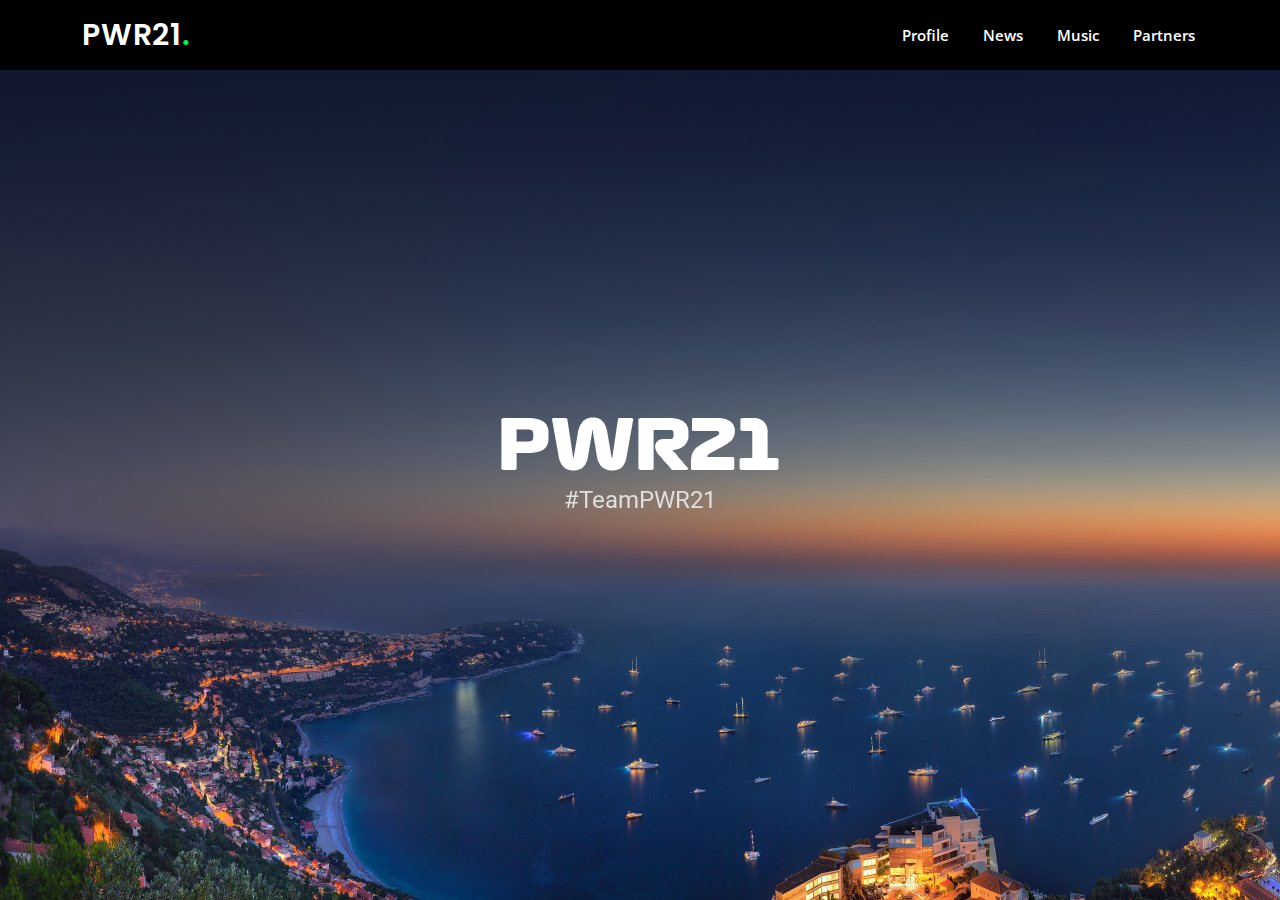
==== partners.html @ aa6f701e "Release" ====
<!DOCTYPE html>
<html lang="en">

<head>

  <script src="secure.js"></script>

  <meta charset="utf-8">
  <meta content="width=device-width, initial-scale=1.0" name="viewport">

  <title>Kris Powers - #PWR21</title>
  <meta content="" name="description">
  <meta content="" name="keywords">

  <!-- Favicons -->
  <link href="assets/img/favicon.png" rel="icon">
  <link href="assets/img/favicon.png" rel="apple-touch-icon">

  <!-- Google Fonts -->
  <link href="https://fonts.googleapis.com/css?family=Open+Sans:300,300i,400,400i,600,600i,700,700i|Roboto:300,300i,400,400i,500,500i,600,600i,700,700i|Poppins:300,300i,400,400i,500,500i,600,600i,700,700i" rel="stylesheet">

  <!-- Vendor CSS Files -->
  <link href="assets/vendor/aos/aos.css" rel="stylesheet">
  <link href="assets/vendor/bootstrap/css/bootstrap.min.css" rel="stylesheet">
  <link href="assets/vendor/bootstrap-icons/bootstrap-icons.css" rel="stylesheet">
  <link href="assets/vendor/boxicons/css/boxicons.min.css" rel="stylesheet">
  <link href="assets/vendor/glightbox/css/glightbox.min.css" rel="stylesheet">
  <link href="assets/vendor/swiper/swiper-bundle.min.css" rel="stylesheet">

  <!-- Template Main CSS File -->
  <link href="assets/css/style.css" rel="stylesheet">

</head>

<body>

  <!-- ======= Header ======= -->
  <header id="header" class="d-flex align-items-center">
    <div class="container d-flex align-items-center justify-content-between">

      <h1 class="logo"><a href="https://krispowers.netlify.app">PWR21<span>.</span></a></h1>
      <!-- Uncomment below if you prefer to use an image logo -->
      <!-- <a href="index.html" class="logo"><img src="assets/img/logo.png" alt=""></a>-->

      <nav id="navbar" class="navbar">
        <ul>
          <li><a class="nav-link scrollto" href="https://krispowers.netlify.app/profile">Profile</a></li>
          <li><a class="nav-link scrollto" href="https://twitter.com/F1Powers">News</a></li>
          <li><a class="nav-link scrollto" href="https://open.spotify.com/playlist/7l8MNT0qtpzT9TPueUITJJ?si=2658814930864651">Music</a></li>
          <li><a class="nav-link scrollto" href="https://krispowers.netlify.app/Partners">Partners</a></li>
        </ul>
        <i class="bi bi-list mobile-nav-toggle"></i>
      </nav><!-- .navbar -->

    </div>
  </header><!-- End Header -->

  <main>

  <!-- ======= Hero Section ======= -->
  <section id="hero" class="d-flex align-items-center">
    <div class="container" data-aos="zoom-out" data-aos-delay="100">
      <img src="./assets/img/Logo.png">
      <h2>#TeamPWR21</h2>
    </div>
  </section><!-- End Hero -->

  </main>


  <div id="preloader"></div>
  <a href="#" class="back-to-top d-flex align-items-center justify-content-center"><i class="bi bi-arrow-up-short"></i></a>

  <!-- Vendor JS Files -->
  <script src="assets/vendor/purecounter/purecounter.js"></script>
  <script src="assets/vendor/aos/aos.js"></script>
  <script src="assets/vendor/bootstrap/js/bootstrap.bundle.min.js"></script>
  <script src="assets/vendor/glightbox/js/glightbox.min.js"></script>
  <script src="assets/vendor/isotope-layout/isotope.pkgd.min.js"></script>
  <script src="assets/vendor/swiper/swiper-bundle.min.js"></script>
  <script src="assets/vendor/waypoints/noframework.waypoints.js"></script>
  <script src="assets/vendor/php-email-form/validate.js"></script>

  <!-- Template Main JS File -->
  <script src="assets/js/main.js"></script>

</body>

</html>
---- assets/css/style.css ----
/**
* Template Name: BizLand - v3.7.0
* Template URL: https://bootstrapmade.com/bizland-bootstrap-business-template/
* Author: BootstrapMade.com
* License: https://bootstrapmade.com/license/
*/

/*--------------------------------------------------------------
# General
--------------------------------------------------------------*/
body {
  font-family: "Open Sans", sans-serif;
  background-color: #f6f9fe;
  background: url("../img/hero-bg.jpg") top left;
}

a {
  color: #10ea51;
  text-decoration: none;
}

a:hover {
  color: #3b8af2;
  text-decoration: none;
}

h1, h2, h3, h4, h5, h6 {
  font-family: "Roboto", sans-serif;
}

.legal {
  text-align: center;
  margin: auto;
  padding-top: 75px;
  padding-bottom: 35px;
}

.legal h2 {
  text-align: center;
  font-family: "Roboto", sans-serif;
  font-size: 24px;
  font-weight: 550;
  color: #e7f1fd;
}

.legal h3 {
  text-align: center;
  font-family: "Roboto", sans-serif;
  font-size: 14px;
  font-weight: 350;
  color: #e5e7ebd7;
}

.legal p {
  padding-left: 300px;
  text-align: center;
  font-family: "Roboto", sans-serif;
  font-size: 16px;
  font-weight: 400;
  color: #e5e7ebd7;
}

/*--------------------------------------------------------------
# Preloader
--------------------------------------------------------------*/
#preloader {
  position: fixed;
  top: 0;
  left: 0;
  right: 0;
  bottom: 0;
  z-index: 9999;
  overflow: hidden;
  background: #fff;
}

#preloader:before {
  content: "";
  position: fixed;
  top: calc(50% - 30px);
  left: calc(50% - 30px);
  border: 6px solid #10ea51;
  border-top-color: #e2eefd;
  border-radius: 50%;
  width: 60px;
  height: 60px;
  -webkit-animation: animate-preloader 1s linear infinite;
  animation: animate-preloader 1s linear infinite;
}

@-webkit-keyframes animate-preloader {
  0% {
    transform: rotate(0deg);
  }
  100% {
    transform: rotate(360deg);
  }
}

@keyframes animate-preloader {
  0% {
    transform: rotate(0deg);
  }
  100% {
    transform: rotate(360deg);
  }
}
/*--------------------------------------------------------------
# Back to top button
--------------------------------------------------------------*/
.back-to-top {
  position: fixed;
  visibility: hidden;
  opacity: 0;
  right: 15px;
  bottom: 15px;
  z-index: 996;
  background: #10ea51;
  width: 40px;
  height: 40px;
  border-radius: 4px;
  transition: all 0.4s;
}
.back-to-top i {
  font-size: 28px;
  color: #fff;
  line-height: 0;
}
.back-to-top:hover {
  background: #3284f1;
  color: #fff;
}
.back-to-top.active {
  visibility: visible;
  opacity: 1;
}

/*--------------------------------------------------------------
# Disable aos animation delay on mobile devices
--------------------------------------------------------------*/
@media screen and (max-width: 768px) {
  [data-aos-delay] {
    transition-delay: 0 !important;
  }
}
/*--------------------------------------------------------------
# Top Bar
--------------------------------------------------------------*/
#topbar {
  background: #10ea51;
  height: 40px;
  font-size: 14px;
  transition: all 0.5s;
  color: #fff;
  padding: 0;
}
#topbar .contact-info i {
  font-style: normal;
  color: #fff;
}
#topbar .contact-info i a, #topbar .contact-info i span {
  padding-left: 5px;
  color: #fff;
}
#topbar .contact-info i a {
  line-height: 0;
  transition: 0.3s;
  transition: 0.3s;
}
#topbar .contact-info i a:hover {
  color: #fff;
  text-decoration: underline;
}
#topbar .social-links a {
  color: rgba(255, 255, 255, 0.7);
  line-height: 0;
  transition: 0.3s;
  margin-left: 20px;
}
#topbar .social-links a:hover {
  color: white;
}

/*--------------------------------------------------------------
# Header
--------------------------------------------------------------*/
#header {
  background: #000000;
  transition: all 0.5s;
  z-index: 997;
  height: 86px;
}
#header.fixed-top {
  height: 70px;
}
#header .logo {
  font-size: 30px;
  margin: 0;
  padding: 0;
  line-height: 1;
  font-weight: 600;
  letter-spacing: 0.8px;
  font-family: "Poppins", sans-serif;
}
#header .logo a {
  color: #ffffff;
}
#header .logo a span {
  color: #10ea51;
}
#header .logo img {
  max-height: 40px;
}

.scrolled-offset {
  margin-top: 70px;
}

/**
* Desktop Navigation 
*/
.navbar {
  padding: 0;
}
.navbar ul {
  margin: 0;
  padding: 0;
  display: flex;
  list-style: none;
  align-items: center;
}
.navbar li {
  position: relative;
}
.navbar > ul > li {
  white-space: nowrap;
  padding: 10px 0 10px 28px;
}
.navbar a, .navbar a:focus {
  display: flex;
  align-items: center;
  justify-content: space-between;
  padding: 0 3px;
  font-size: 15px;
  font-weight: 600;
  color: #ffffff;
  white-space: nowrap;
  transition: 0.3s;
  position: relative;
}
.navbar a i, .navbar a:focus i {
  font-size: 12px;
  line-height: 0;
  margin-left: 5px;
  color: white;
}
.navbar > ul > li > a:before {
  content: "";
  position: absolute;
  width: 100%;
  height: 2px;
  bottom: -6px;
  left: 0;
  background-color: #10ea51;
  visibility: hidden;
  width: 0px;
  transition: all 0.3s ease-in-out 0s;
}
.navbar a:hover:before, .navbar li:hover > a:before, .navbar .active:before {
  visibility: visible;
  width: 100%;
}
.navbar a:hover, .navbar .active, .navbar .active:focus, .navbar li:hover > a {
  color: #10ea51;
}
.navbar .dropdown ul {
  display: block;
  position: absolute;
  left: 28px;
  top: calc(100% + 30px);
  margin: 0;
  padding: 10px 0;
  z-index: 99;
  opacity: 0;
  visibility: hidden;
  background: #fff;
  box-shadow: 0px 0px 30px rgba(127, 137, 161, 0.25);
  transition: 0.3s;
}

.navbar span {
  color: white;
}

.navbar .dropdown ul li {
  min-width: 200px;
}
.navbar .dropdown ul a {
  padding: 10px 20px;
  font-weight: 400;
  color:#3a3a3a;
}
.navbar .dropdown ul a i {
  font-size: 12px;
}
.navbar .dropdown ul a:hover, .navbar .dropdown ul .active:hover, .navbar .dropdown ul li:hover > a {
  color: #10ea51;
}
.navbar .dropdown:hover > ul {
  opacity: 1;
  top: 100%;
  visibility: visible;
}
.navbar .dropdown .dropdown ul {
  top: 0;
  left: calc(100% - 30px);
  visibility: hidden;
}
.navbar .dropdown .dropdown:hover > ul {
  opacity: 1;
  top: 0;
  left: 100%;
  visibility: visible;
}
@media (max-width: 1366px) {
  .navbar .dropdown .dropdown ul {
    left: -90%;
  }
  .navbar .dropdown .dropdown:hover > ul {
    left: -100%;
  }
}

.tw-space-y-reverse {
  margin-top: calc(4rem * calc(1 - var(--tw-space-y-reverse)));
  margin-bottom: calc(4rem * var(--tw-space-y-reverse));
}

/**
* Mobile Navigation 
*/
.mobile-nav-toggle {
  color: #222222;
  font-size: 28px;
  cursor: pointer;
  display: none;
  line-height: 0;
  transition: 0.5s;
}
.mobile-nav-toggle.bi-x {
  color: #fff;
}

@media (max-width: 991px) {
  .mobile-nav-toggle {
    display: block;
  }

  .navbar ul {
    display: none;
  }
}
.navbar-mobile {
  position: fixed;
  overflow: hidden;
  top: 0;
  right: 0;
  left: 0;
  bottom: 0;
  background: rgba(9, 9, 9, 0.9);
  transition: 0.3s;
  z-index: 999;
}
.navbar-mobile .mobile-nav-toggle {
  position: absolute;
  top: 15px;
  right: 15px;
}
.navbar-mobile ul {
  display: block;
  position: absolute;
  top: 55px;
  right: 15px;
  bottom: 15px;
  left: 15px;
  padding: 10px 0;
  background-color: #fff;
  overflow-y: auto;
  transition: 0.3s;
}
.navbar-mobile a, .navbar-mobile a:focus {
  padding: 10px 20px;
  font-size: 15px;
  color: #222222;
}
.navbar-mobile > ul > li {
  padding: 0;
}
.navbar-mobile a:hover:before, .navbar-mobile li:hover > a:before, .navbar-mobile .active:before {
  visibility: hidden;
}
.navbar-mobile a:hover, .navbar-mobile .active, .navbar-mobile li:hover > a {
  color: #10ea51;
}
.navbar-mobile .getstarted, .navbar-mobile .getstarted:focus {
  margin: 15px;
}
.navbar-mobile .dropdown ul {
  position: static;
  display: none;
  margin: 10px 20px;
  padding: 10px 0;
  z-index: 99;
  opacity: 1;
  visibility: visible;
  background: #fff;
  box-shadow: 0px 0px 30px rgba(127, 137, 161, 0.25);
}
.navbar-mobile .dropdown ul li {
  min-width: 200px;
}
.navbar-mobile .dropdown ul a {
  padding: 10px 20px;
}
.navbar-mobile .dropdown ul a i {
  font-size: 12px;
}
.navbar-mobile .dropdown ul a:hover, .navbar-mobile .dropdown ul .active:hover, .navbar-mobile .dropdown ul li:hover > a {
  color: #10ea51;
}
.navbar-mobile .dropdown > .dropdown-active {
  display: block;
}

/*--------------------------------------------------------------
# Hero Section
--------------------------------------------------------------*/
#hero {
  width: 100%;
  height: 90vh;
  background-size: cover;
  position: relative;
}
#hero:before {
  content: "";
  position: absolute;
  bottom: 0;
  top: 0;
  left: 0;
  right: 0;
}
#hero .container {
  text-align: center;
  position: relative;
}
#hero h1 {
  margin: 0;
  font-size: 48px;
  font-weight: 700;
  line-height: 56px;
  color: #ffffff;
  font-family: "Poppins", sans-serif;
}
#hero h1 span {
  color: #10ea51;
}
#hero h2 {
  color: #dfdfdf;
  margin: 5px 0 30px 0;
  font-size: 24px;
  font-weight: 400;
}
#hero .btn-get-started {
  font-family: "Roboto", sans-serif;
  text-transform: uppercase;
  font-weight: 500;
  font-size: 14px;
  letter-spacing: 1px;
  display: inline-block;
  padding: 10px 28px;
  border-radius: 4px;
  transition: 0.5s;
  color: #fff;
  background: #10ea51;
}
#hero .btn-get-started:hover {
  background: #247cf0;
}
#hero .btn-watch-video {
  font-size: 16px;
  transition: 0.5s;
  margin-left: 25px;
  color: #222222;
  font-weight: 600;
  display: flex;
  align-items: center;
}
#hero .btn-watch-video i {
  color: #10ea51;
  font-size: 32px;
  transition: 0.3s;
  line-height: 0;
  margin-right: 8px;
}
#hero .btn-watch-video:hover {
  color: #10ea51;
}
#hero .btn-watch-video:hover i {
  color: #3b8af2;
}
@media (min-width: 1024px) {
  #hero {
    background-attachment: fixed;
  }
}
@media (max-width: 768px) {
  #hero {
    height: 100vh;
  }
  #hero h1 {
    font-size: 28px;
    line-height: 36px;
  }
  #hero h2 {
    font-size: 18px;
    line-height: 24px;
    margin-bottom: 30px;
  }
  #hero .btn-get-started, #hero .btn-watch-video {
    font-size: 13px;
  }
}
@media (max-height: 500px) {
  #hero {
    height: 120vh;
  }
}

/*--------------------------------------------------------------
# Hero Section
--------------------------------------------------------------*/
#Hero2 {
  width: 100%;
  height: 90vh;
  background-size: cover;
  position: relative;
}
#Hero2:before {
  content: "";
  position: absolute;
  bottom: 0;
  top: 0;
  left: 0;
  right: 0;
}
#Hero2 .container {
  text-align: center;
  position: relative;
}
#Hero2 h1 {
  margin: 0;
  font-size: 48px;
  font-weight: 700;
  line-height: 56px;
  color: #ffffff;
  font-family: "Poppins", sans-serif;
}
#Hero2 h1 span {
  color: #10ea51;
}
#Hero2 h2 {
  color: #dfdfdf;
  margin: 5px 0 30px 0;
  font-size: 24px;
  font-weight: 400;
}
#Hero2 .btn-get-started {
  font-family: "Roboto", sans-serif;
  text-transform: uppercase;
  font-weight: 500;
  font-size: 14px;
  letter-spacing: 1px;
  display: inline-block;
  padding: 10px 28px;
  border-radius: 4px;
  transition: 0.5s;
  color: #fff;
  background: #10ea51;
}
#Hero2 .btn-get-started:hover {
  background: #247cf0;
}
#Hero2 .btn-watch-video {
  font-size: 16px;
  transition: 0.5s;
  margin-left: 25px;
  color: #222222;
  font-weight: 600;
  display: flex;
  align-items: center;
}
#Hero2 .btn-watch-video i {
  color: #10ea51;
  font-size: 32px;
  transition: 0.3s;
  line-height: 0;
  margin-right: 8px;
}
#Hero2 .btn-watch-video:hover {
  color: #10ea51;
}
#Hero2 .btn-watch-video:hover i {
  color: #3b8af2;
}
@media (min-width: 1024px) {
  #Hero2 {
    background-attachment: fixed;
  }
}
@media (max-width: 768px) {
  #Hero2 {
    height: 100vh;
  }
  #Hero2 h1 {
    font-size: 28px;
    line-height: 36px;
  }
  #Hero2 h2 {
    font-size: 18px;
    line-height: 24px;
    margin-bottom: 30px;
  }
  #Hero2 .btn-get-started, #Hero2 .btn-watch-video {
    font-size: 13px;
  }
}
@media (max-height: 500px) {
  #Hero2 {
    height: 120vh;
  }
}

/*--------------------------------------------------------------
# Sections General
--------------------------------------------------------------*/
section {
  padding: 60px 0;
  overflow: hidden;
}

.section-bg {
  background-color: #f6f9fe;
}

.section-title {
  text-align: center;
  padding-bottom: 30px;
}
.section-title h2 {
  font-size: 13px;
  letter-spacing: 1px;
  font-weight: 700;
  padding: 8px 20px;
  margin: 0;
  background: #000000;
  color: #ffffff;
  display: inline-block;
  text-transform: uppercase;
  border-radius: 50px;
}
.section-title h3 {
  margin: 15px 0 0 0;
  font-size: 32px;
  font-weight: 700;
  color: #000000;
}
.section-title h3 span {
  color: #10ea51;
}
.section-title p {
  margin: 15px auto 0 auto;
  font-weight: 600;
  color: #000000;
}

/*--------------------------------------------------------------
# Breadcrumbs
--------------------------------------------------------------*/
.breadcrumbs {
  padding: 20px 0;
  background-color: #f1f6fe;
  min-height: 40px;
}
.breadcrumbs h2 {
  font-size: 24px;
  font-weight: 300;
  margin: 0;
}
@media (max-width: 992px) {
  .breadcrumbs h2 {
    margin: 0 0 10px 0;
  }
}
.breadcrumbs ol {
  display: flex;
  flex-wrap: wrap;
  list-style: none;
  padding: 0;
  margin: 0;
  font-size: 14px;
}
.breadcrumbs ol li + li {
  padding-left: 10px;
}
.breadcrumbs ol li + li::before {
  display: inline-block;
  padding-right: 10px;
  color: #6c757d;
  content: "/";
}
@media (max-width: 768px) {
  .breadcrumbs .d-flex {
    display: block !important;
  }
  .breadcrumbs ol {
    display: block;
  }
  .breadcrumbs ol li {
    display: inline-block;
  }
}

/*--------------------------------------------------------------
# Featured Services
--------------------------------------------------------------*/
.featured-services .icon-box {
  padding: 30px;
  position: relative;
  overflow: hidden;
  background: #fff;
  box-shadow: 0 0 29px 0 rgba(68, 88, 144, 0.12);
  transition: all 0.3s ease-in-out;
  border-radius: 8px;
  z-index: 1;
}
.featured-services .icon-box::before {
  content: "";
  position: absolute;
  background: #cbe0fb;
  right: 0;
  left: 0;
  bottom: 0;
  top: 100%;
  transition: all 0.3s;
  z-index: -1;
}
.featured-services .icon-box:hover::before {
  background: #10ea51;
  top: 0;
  border-radius: 0px;
}
.featured-services .icon {
  margin-bottom: 15px;
}
.featured-services .icon i {
  font-size: 48px;
  line-height: 1;
  color: #10ea51;
  transition: all 0.3s ease-in-out;
}
.featured-services .title {
  font-weight: 700;
  margin-bottom: 15px;
  font-size: 18px;
}
.featured-services .title a {
  color: #111;
}
.featured-services .description {
  font-size: 15px;
  line-height: 28px;
  margin-bottom: 0;
}
.featured-services .icon-box:hover .title a, .featured-services .icon-box:hover .description {
  color: #fff;
}
.featured-services .icon-box:hover .icon i {
  color: #fff;
}

/*--------------------------------------------------------------
# About
--------------------------------------------------------------*/
.about {
  background: #111827;
}
.about .content h3 {
  color: #ffffff;
  font-weight: 600;
  font-size: 26px;
}
.about .content ul {
  list-style: none;
  padding: 0;
}
.about .content ul li {
  display: flex;
  align-items: flex-start;
  margin-bottom: 35px;
}
.about .content ul li:first-child {
  margin-top: 35px;
}
.about .content ul i {
  background: #fff;
  box-shadow: 0px 6px 15px rgba(16, 110, 234, 0.12);
  font-size: 24px;
  padding: 20px;
  margin-right: 15px;
  color: #10ea51;
  border-radius: 50px;
}
.about .content ul h5 {
  font-size: 18px;
  color: #ffffff;
}

.about .content ul p {
  font-size: 15px;
  color: #ffffff;
}

/*--------------------------------------------------------------
# Skills
--------------------------------------------------------------*/
.skills .progress {
  height: 60px;
  display: block;
  background: none;
  border-radius: 0;
}
.skills .progress .skill {
  padding: 0;
  margin: 0 0 6px 0;
  text-transform: uppercase;
  display: block;
  font-weight: 600;
  font-family: "Poppins", sans-serif;
  color: #222222;
}
.skills .progress .skill .val {
  float: right;
  font-style: normal;
}
.skills .progress-bar-wrap {
  background: #e2eefd;
  height: 10px;
}
.skills .progress-bar {
  width: 1px;
  height: 10px;
  transition: 0.9s;
  background-color: #10ea51;
}

/*--------------------------------------------------------------
# Counts
--------------------------------------------------------------*/
.counts {
  padding: 70px 0 60px;
  background-color: #111827;
}
.counts .count-box {
  padding: 30px 30px 25px 30px;
  width: 100%;
  position: relative;
  text-align: center;
  background: #f1f6fe;
}
.counts .count-box i {
  position: absolute;
  top: -28px;
  left: 50%;
  transform: translateX(-50%);
  font-size: 24px;
  background: #10ea51;
  color: #fff;
  width: 56px;
  height: 56px;
  line-height: 0;
  border-radius: 50px;
  border: 5px solid #fff;
  display: inline-flex;
  align-items: center;
  justify-content: center;
}
.counts .count-box span {
  font-size: 36px;
  display: block;
  font-weight: 600;
  color: #062b5b;
}
.counts .count-box p {
  padding: 0;
  margin: 0;
  font-family: "Roboto", sans-serif;
  font-size: 14px;
}

.counts .count-box h2 {
  padding: 0;
  margin: 0;
  font-family: "Roboto", sans-serif;
  font-size: 14px;
}

/*--------------------------------------------------------------
# Clients
--------------------------------------------------------------*/
.clients {
  padding: 15px 0;
  text-align: center;
}
.clients img {
  max-width: 45%;
  transition: all 0.4s ease-in-out;
  display: inline-block;
  padding: 15px 0;
}
.clients img:hover {
  transform: scale(1.15);
}
@media (max-width: 768px) {
  .clients img {
    max-width: 40%;
  }
}

/*--------------------------------------------------------------
# Services
--------------------------------------------------------------*/
.services {
  background: rgb(255, 255, 255);
}

.services .icon-box {
  text-align: center;
  height: 356px;
  width: 350px;
  border-radius: 10px;
  background: url("../img/1.jpg");
}
.services .icon-box .icon {
  margin: 0 auto;
  width: 64px;
  height: 64px;
  background: #ffffff;
  border-radius: 4px;
  display: flex;
  align-items: center;
  justify-content: center;
  margin-bottom: 20px;
  transition: ease-in-out 0.3s;
}
.services .icon-box .icon i {
  color: #10ea51;
  font-size: 28px;
  transition: ease-in-out 0.3s;
}
.services .icon-box h4 {
  padding-top: 300px;
  font-weight: 450;
  margin-bottom: 15px;
  font-size: 24px;
}
.services .icon-box h4 a {
  color: #ffffff;
  transition: ease-in-out 0.3s;
}

.services .icon-box img {
  padding-top: 100px;
  height: 200px;
  width: 100px;
  box-shadow: 0px 0 25px 0 rgba(16, 110, 234, 0.1);
}

.services .icon-box p {
  line-height: 24px;
  font-size: 14px;
  margin-bottom: 0;
  color:rgb(255, 255, 255)
}
.services .icon-box:hover {
  border-color: #fff;
  box-shadow: 0px 0 25px 0 rgba(16, 110, 234, 0.1);
}
.services .icon-box:hover h4 a, .services .icon-box:hover .icon i {
  color: #10ea51;
}

/*--------------------------------------------------------------
# Testimonials
--------------------------------------------------------------*/
.testimonials {
  padding: 80px 0;
  background: url("../img/testimonials-bg.jpg") no-repeat;
  background-position: center center;
  background-size: cover;
  position: relative;
}
.testimonials::before {
  content: "";
  position: absolute;
  left: 0;
  right: 0;
  top: 0;
  bottom: 0;
  background: rgba(0, 0, 0, 0.7);
}
.testimonials .section-header {
  margin-bottom: 40px;
}
.testimonials .testimonials-carousel, .testimonials .testimonials-slider {
  overflow: hidden;
}
.testimonials .testimonial-item {
  text-align: center;
  color: #fff;
}
.testimonials .testimonial-item .testimonial-img {
  width: 100px;
  border-radius: 50%;
  border: 6px solid rgba(255, 255, 255, 0.15);
  margin: 0 auto;
}
.testimonials .testimonial-item h3 {
  font-size: 20px;
  font-weight: bold;
  margin: 10px 0 5px 0;
  color: #fff;
}
.testimonials .testimonial-item h4 {
  font-size: 14px;
  color: #ddd;
  margin: 0 0 15px 0;
}
.testimonials .testimonial-item .quote-icon-left, .testimonials .testimonial-item .quote-icon-right {
  color: rgba(255, 255, 255, 0.74);
  font-size: 26px;
}
.testimonials .testimonial-item .quote-icon-left {
  display: inline-block;
  left: -5px;
  position: relative;
}
.testimonials .testimonial-item .quote-icon-right {
  display: inline-block;
  right: -5px;
  position: relative;
  top: 10px;
}
.testimonials .testimonial-item p {
  font-style: italic;
  margin: 0 auto 15px auto;
  color: #eee;
}
.testimonials .swiper-pagination {
  margin-top: 20px;
  position: relative;
}
.testimonials .swiper-pagination .swiper-pagination-bullet {
  width: 12px;
  height: 12px;
  background-color: rgba(255, 255, 255, 0.5);
  opacity: 1;
}
.testimonials .swiper-pagination .swiper-pagination-bullet-active {
  background-color: #10ea51;
}
@media (min-width: 992px) {
  .testimonials .testimonial-item p {
    width: 80%;
  }
}

/*--------------------------------------------------------------
# Portfolio
--------------------------------------------------------------*/
.portfolio #portfolio-flters {
  padding: 0;
  margin: 0 auto 15px auto;
  list-style: none;
  text-align: center;
  border-radius: 50px;
  padding: 2px 15px;
}
.portfolio #portfolio-flters li {
  cursor: pointer;
  display: inline-block;
  padding: 10px 15px 8px 15px;
  font-size: 16px;
  font-weight: 600;
  line-height: 1;
  text-transform: uppercase;
  color: #444444;
  margin-bottom: 5px;
  transition: all 0.3s ease-in-out;
}
.portfolio #portfolio-flters li:hover, .portfolio #portfolio-flters li.filter-active {
  color: #10ea51;
}
.portfolio #portfolio-flters li:last-child {
  margin-right: 0;
}
.portfolio .portfolio-item {
  margin-bottom: 30px;
}
.portfolio .portfolio-item .portfolio-info {
  opacity: 0;
  position: absolute;
  left: 30px;
  right: 30px;
  bottom: 0;
  z-index: 3;
  transition: all ease-in-out 0.3s;
  background: rgba(255, 255, 255, 0.9);
  padding: 15px;
}
.portfolio .portfolio-item .portfolio-info h4 {
  font-size: 18px;
  color: #fff;
  font-weight: 600;
  color: #222222;
}
.portfolio .portfolio-item .portfolio-info p {
  color: #555555;
  font-size: 14px;
  margin-bottom: 0;
}
.portfolio .portfolio-item .portfolio-info .preview-link, .portfolio .portfolio-item .portfolio-info .details-link {
  position: absolute;
  right: 40px;
  font-size: 24px;
  top: calc(50% - 18px);
  color: #3c3c3c;
}
.portfolio .portfolio-item .portfolio-info .preview-link:hover, .portfolio .portfolio-item .portfolio-info .details-link:hover {
  color: #10ea51;
}
.portfolio .portfolio-item .portfolio-info .details-link {
  right: 10px;
}
.portfolio .portfolio-item .portfolio-links {
  opacity: 0;
  left: 0;
  right: 0;
  text-align: center;
  z-index: 3;
  position: absolute;
  transition: all ease-in-out 0.3s;
}
.portfolio .portfolio-item .portfolio-links a {
  color: #fff;
  margin: 0 2px;
  font-size: 28px;
  display: inline-block;
  transition: 0.3s;
}
.portfolio .portfolio-item .portfolio-links a:hover {
  color: #6ba7f5;
}
.portfolio .portfolio-item:hover .portfolio-info {
  opacity: 1;
  bottom: 20px;
}

/*--------------------------------------------------------------
# Portfolio Details
--------------------------------------------------------------*/
.portfolio-details {
  padding-top: 40px;
}
.portfolio-details .portfolio-details-slider img {
  width: 100%;
}
.portfolio-details .portfolio-details-slider .swiper-pagination {
  margin-top: 20px;
  position: relative;
}
.portfolio-details .portfolio-details-slider .swiper-pagination .swiper-pagination-bullet {
  width: 12px;
  height: 12px;
  background-color: #fff;
  opacity: 1;
  border: 1px solid #10ea51;
}
.portfolio-details .portfolio-details-slider .swiper-pagination .swiper-pagination-bullet-active {
  background-color: #10ea51;
}
.portfolio-details .portfolio-info {
  padding: 30px;
  box-shadow: 0px 0 30px rgba(34, 34, 34, 0.08);
}
.portfolio-details .portfolio-info h3 {
  font-size: 22px;
  font-weight: 700;
  margin-bottom: 20px;
  padding-bottom: 20px;
  border-bottom: 1px solid #eee;
}
.portfolio-details .portfolio-info ul {
  list-style: none;
  padding: 0;
  font-size: 15px;
}
.portfolio-details .portfolio-info ul li + li {
  margin-top: 10px;
}
.portfolio-details .portfolio-description {
  padding-top: 30px;
}
.portfolio-details .portfolio-description h2 {
  font-size: 26px;
  font-weight: 700;
  margin-bottom: 20px;
}
.portfolio-details .portfolio-description p {
  padding: 0;
}

/*--------------------------------------------------------------
# Team
--------------------------------------------------------------*/
.team {
  padding: 60px 0;
}
.team .member {
  margin-bottom: 20px;
  overflow: hidden;
  border-radius: 4px;
  background: #fff;
  box-shadow: 0px 2px 15px rgba(16, 110, 234, 0.15);
}
.team .member .member-img {
  position: relative;
  overflow: hidden;
}
.team .member .social {
  position: absolute;
  left: 0;
  bottom: 30px;
  right: 0;
  opacity: 0;
  transition: ease-in-out 0.3s;
  text-align: center;
}
.team .member .social a {
  transition: color 0.3s;
  color: #222222;
  margin: 0 3px;
  padding-top: 7px;
  border-radius: 4px;
  width: 36px;
  height: 36px;
  background: rgba(16, 110, 234, 0.8);
  display: inline-block;
  transition: ease-in-out 0.3s;
  color: #fff;
}
.team .member .social a:hover {
  background: #3b8af2;
}
.team .member .social i {
  font-size: 18px;
}
.team .member .member-info {
  padding: 100px 100px;
}
.team .member .member-info h4 {
  font-weight: 700;
  margin-bottom: 5px;
  font-size: 18px;
  color: #222222;
}
.team .member .member-info span {
  display: block;
  font-size: 13px;
  font-weight: 400;
  color: #aaaaaa;
}
.team .member .member-info p {
  font-style: italic;
  font-size: 14px;
  line-height: 26px;
  color: #777777;
}
.team .member:hover .social {
  opacity: 1;
  bottom: 15px;
}

/*--------------------------------------------------------------
# Pricing
--------------------------------------------------------------*/
.pricing {
  background-color: #111827;
}
.pricing .box {
  padding: 20px;
  background: #fff;
  text-align: center;
  box-shadow: 0px 0px 4px rgba(0, 0, 0, 0.12);
  border-radius: 5px;
  position: relative;
  overflow: hidden;
}
.pricing .box h3 {
  font-weight: 400;
  margin: -20px -20px 20px -20px;
  padding: 20px 15px;
  font-size: 16px;
  font-weight: 600;
  color: #777777;
  background: #f8f8f8;
}
.pricing .box h4 {
  font-size: 36px;
  color: #10ea51;
  font-weight: 600;
  font-family: "Poppins", sans-serif;
  margin-bottom: 20px;
}
.pricing .box h4 sup {
  font-size: 20px;
  top: -15px;
  left: -3px;
}
.pricing .box h4 span {
  color: #bababa;
  font-size: 16px;
  font-weight: 300;
}
.pricing .box ul {
  padding: 0;
  list-style: none;
  color: #444444;
  text-align: center;
  line-height: 20px;
  font-size: 14px;
}
.pricing .box ul li {
  padding-bottom: 16px;
}
.pricing .box ul i {
  color: #10ea51;
  font-size: 18px;
  padding-right: 4px;
}
.pricing .box ul .na {
  color: #ccc;
  text-decoration: line-through;
}
.pricing .btn-wrap {
  margin: 20px -20px -20px -20px;
  padding: 20px 15px;
  background: #f8f8f8;
  text-align: center;
}
.pricing .btn-buy {
  background: #10ea51;
  display: inline-block;
  padding: 8px 35px 10px 35px;
  border-radius: 4px;
  color: #fff;
  transition: none;
  font-size: 14px;
  font-weight: 400;
  font-family: "Roboto", sans-serif;
  font-weight: 600;
  transition: 0.3s;
}
.pricing .btn-buy:hover {
  background: #3b8af2;
}
.pricing .featured h3 {
  color: #fff;
  background: #10ea51;
}
.pricing .advanced {
  width: 200px;
  position: absolute;
  top: 18px;
  right: -68px;
  transform: rotate(45deg);
  z-index: 1;
  font-size: 14px;
  padding: 1px 0 3px 0;
  background: #10ea51;
  color: #fff;
}

/*--------------------------------------------------------------
# Frequently Asked Questions
--------------------------------------------------------------*/
.faq {
  padding: 60px 0;
  background-color: #111827;
}
.faq .faq-list {
  padding: 0;
  list-style: none;
}
.faq .faq-list li {
  border-bottom: 1px solid #d4e5fc;
  margin-bottom: 20px;
  padding-bottom: 20px;
}
.faq .faq-list .question {
  display: block;
  position: relative;
  font-family: #10ea51;
  font-size: 18px;
  line-height: 24px;
  font-weight: 400;
  padding-left: 25px;
  cursor: pointer;
  color: #0d58ba;
  transition: 0.3s;
}
.faq .faq-list i {
  font-size: 16px;
  position: absolute;
  left: 0;
  top: -2px;
}
.faq .faq-list p {
  color:rgb(255, 255, 255);
  margin-bottom: 0;
  padding: 10px 0 0 25px;
}
.faq .faq-list .icon-show {
  display: none;
}
.faq .faq-list .collapsed {
  color: rgb(255, 255, 255);
}
.faq .faq-list .collapsed:hover {
  color: #10ea51;
}
.faq .faq-list .collapsed .icon-show {
  display: inline-block;
  transition: 0.6s;
}
.faq .faq-list .collapsed .icon-close {
  display: none;
  transition: 0.6s;
}

/*--------------------------------------------------------------
# Contact
--------------------------------------------------------------*/
.contact .info-box {
  color: #444444;
  text-align: center;
  box-shadow: 0 0 30px rgba(214, 215, 216, 0.3);
  padding: 20px 0 30px 0;
}
.contact .info-box i {
  font-size: 32px;
  color: #10ea51;
  border-radius: 50%;
  padding: 8px;
  border: 2px dotted #b3d1fa;
}
.contact .info-box h3 {
  font-size: 20px;
  color: #777777;
  font-weight: 700;
  margin: 10px 0;
}
.contact .info-box p {
  padding: 0;
  line-height: 24px;
  font-size: 14px;
  margin-bottom: 0;
}
.contact .php-email-form {
  box-shadow: 0 0 30px rgba(214, 215, 216, 0.4);
  padding: 30px;
}
.contact .php-email-form .error-message {
  display: none;
  color: #fff;
  background: #ed3c0d;
  text-align: left;
  padding: 15px;
  font-weight: 600;
}
.contact .php-email-form .error-message br + br {
  margin-top: 25px;
}
.contact .php-email-form .sent-message {
  display: none;
  color: #fff;
  background: #18d26e;
  text-align: center;
  padding: 15px;
  font-weight: 600;
}
.contact .php-email-form .loading {
  display: none;
  background: #fff;
  text-align: center;
  padding: 15px;
}
.contact .php-email-form .loading:before {
  content: "";
  display: inline-block;
  border-radius: 50%;
  width: 24px;
  height: 24px;
  margin: 0 10px -6px 0;
  border: 3px solid #18d26e;
  border-top-color: #eee;
  -webkit-animation: animate-loading 1s linear infinite;
  animation: animate-loading 1s linear infinite;
}
.contact .php-email-form .form-group {
  margin-bottom: 20px;
}
.contact .php-email-form input, .contact .php-email-form textarea {
  border-radius: 0;
  box-shadow: none;
  font-size: 14px;
}
.contact .php-email-form input:focus, .contact .php-email-form textarea:focus {
  border-color: #10ea51;
}
.contact .php-email-form input {
  padding: 10px 15px;
}
.contact .php-email-form textarea {
  padding: 12px 15px;
}
.contact .php-email-form button[type=submit] {
  background: #10ea51;
  border: 0;
  padding: 10px 30px;
  color: #fff;
  transition: 0.4s;
  border-radius: 4px;
}
.contact .php-email-form button[type=submit]:hover {
  background: #3b8af2;
}
@-webkit-keyframes animate-loading {
  0% {
    transform: rotate(0deg);
  }
  100% {
    transform: rotate(360deg);
  }
}
@keyframes animate-loading {
  0% {
    transform: rotate(0deg);
  }
  100% {
    transform: rotate(360deg);
  }
}

/*--------------------------------------------------------------
# Footer
--------------------------------------------------------------*/
#footer {
  background: #111827;
  padding: 0 0 30px 0;
  color: #ffffff;
  font-size: 14px;
}
#footer .footer-newsletter {
  padding: 50px 0;
  background: #f1f6fe;
  text-align: center;
  font-size: 15px;
}
#footer .footer-newsletter h4 {
  font-size: 24px;
  margin: 0 0 20px 0;
  padding: 0;
  line-height: 1;
  font-weight: 600;
}
#footer .footer-newsletter form {
  margin-top: 30px;
  background: #fff;
  padding: 6px 10px;
  position: relative;
  border-radius: 4px;
  box-shadow: 0px 2px 15px rgba(0, 0, 0, 0.06);
  text-align: left;
}
#footer .footer-newsletter form input[type=email] {
  border: 0;
  padding: 4px 8px;
  width: calc(100% - 100px);
}
#footer .footer-newsletter form input[type=submit] {
  position: absolute;
  top: 0;
  right: 0;
  bottom: 0;
  border: 0;
  background: none;
  font-size: 16px;
  padding: 0 20px;
  background: #10ea51;
  color: #fff;
  transition: 0.3s;
  border-radius: 0 4px 4px 0;
  box-shadow: 0px 2px 15px rgba(0, 0, 0, 0.1);
}
#footer .footer-newsletter form input[type=submit]:hover {
  background: #0d58ba;
}
#footer .footer-top {
  padding: 60px 0 30px 0;
  background: #111827;
}
#footer .footer-top .footer-contact {
  margin-bottom: 30px;
}
#footer .footer-top .footer-contact h3 {
  font-size: 24px;
  margin: 0 0 15px 0;
  padding: 2px 0 2px 0;
  line-height: 1;
  font-weight: 700;
}
#footer .footer-top .footer-contact h3 span {
  color: #10ea51;
}
#footer .footer-top .footer-contact p {
  font-size: 14px;
  line-height: 24px;
  margin-bottom: 0;
  font-family: "Roboto", sans-serif;
  color: #ffffff;
}
#footer .footer-top h4 {
  font-size: 16px;
  font-weight: bold;
  color: #ffffff;
  position: relative;
  padding-bottom: 12px;
}
#footer .footer-top .footer-links {
  margin-bottom: 30px;
}
#footer .footer-top .footer-links ul {
  list-style: none;
  padding: 0;
  margin: 0;
}
#footer .footer-top .footer-links ul i {
  padding-right: 2px;
  color: #10ea51;
  font-size: 18px;
  line-height: 1;
}
#footer .footer-top .footer-links ul li {
  padding: 10px 0;
  display: flex;
  align-items: center;
}
#footer .footer-top .footer-links ul li:first-child {
  padding-top: 0;
}
#footer .footer-top .footer-links ul a {
  color: #ffffff;
  transition: 0.3s;
  display: inline-block;
  line-height: 1;
}
#footer .footer-top .footer-links ul a:hover {
  text-decoration: none;
  color: #10ea51;
}
#footer .footer-top .social-links a {
  font-size: 18px;
  display: inline-block;
  background: #10ea51;
  color: #fff;
  line-height: 1;
  padding: 8px 0;
  margin-right: 4px;
  border-radius: 4px;
  text-align: center;
  width: 36px;
  height: 36px;
  transition: 0.3s;
}
#footer .footer-top .social-links a:hover {
  background: #3b8af2;
  color: #fff;
  text-decoration: none;
}
#footer .copyright {
  text-align: center;
  float: left;
}
#footer .credits {
  float: right;
  text-align: center;
  font-size: 13px;
  color: #444444;
}
@media (max-width: 768px) {
  #footer .copyright, #footer .credits {
    float: none;
    text-align: center;
    padding: 2px 0;
  }
}
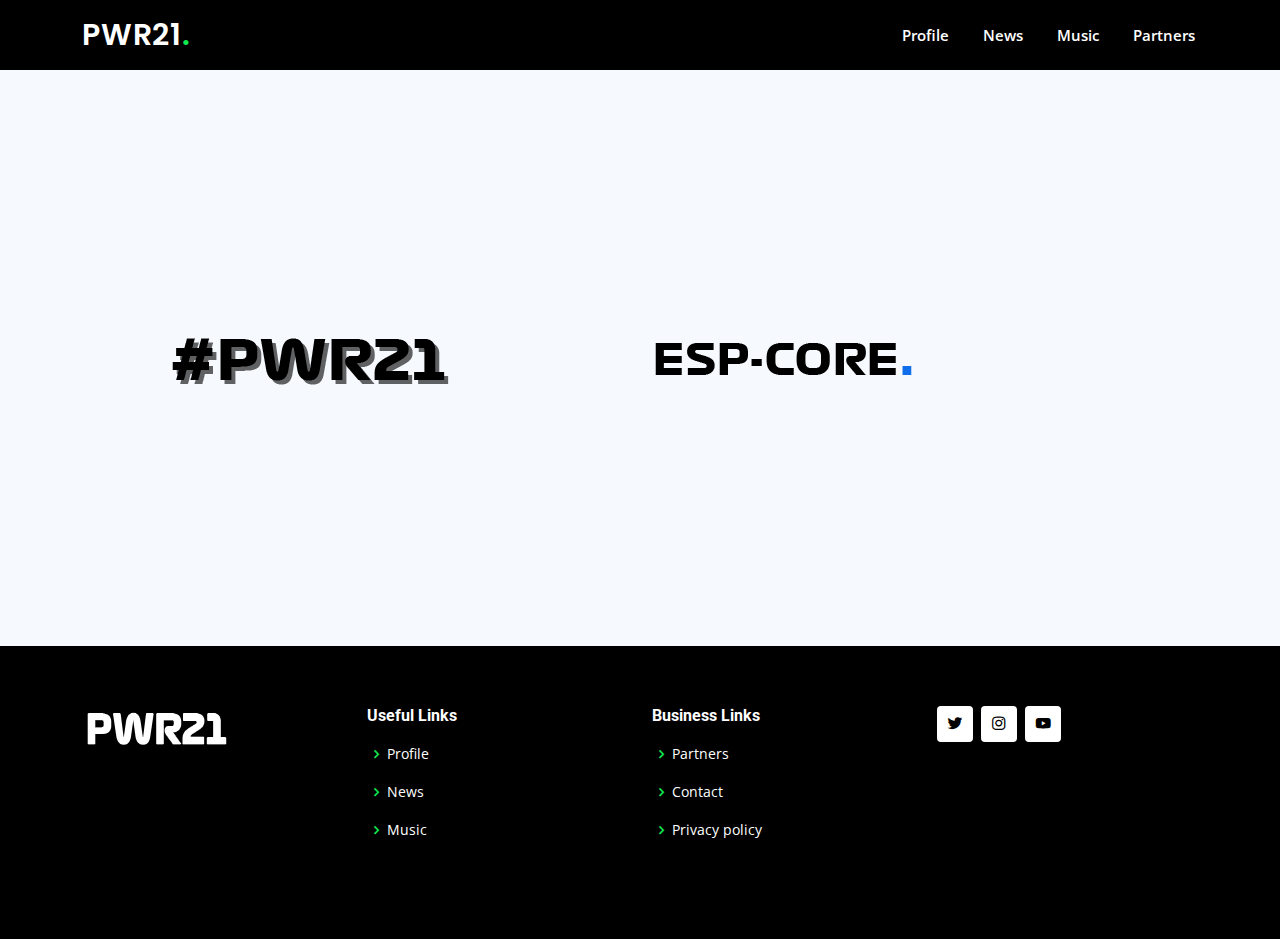
==== commit f0a197e2: "Release" ====
--- a/partners.html
+++ b/partners.html
@@ -56,16 +56,74 @@
   </header><!-- End Header -->
 
   <main>
+  
+  <!-- ======= Cliens Section ======= -->
+  <section id="cliens" class="cliens section-bg">
 
-  <!-- ======= Hero Section ======= -->
-  <section id="hero" class="d-flex align-items-center">
-    <div class="container" data-aos="zoom-out" data-aos-delay="100">
-      <img src="./assets/img/Logo.png">
-      <h2>#TeamPWR21</h2>
+    
+    <div class="container">
+
+      <div class="row" data-aos="zoom-in">
+
+        <div class="col-lg-5 col-md-2 col-6 d-flex align-items-center justify-content-center">
+          <img src="assets/img/clients/client-1.png" class="img-fluid" alt="">
+        </div>
+
+        <div class="col-lg-5 col-md-2 col-6 d-flex align-items-center justify-content-center">
+          <img src="assets/img/clients/client-2.png" class="img-fluid" alt="">
+        </div>
+
+        <br><br><br><br><br><br><br><br><br><br><br><br><br><br><br><br><br><br><br>
+
+      </div>
+
     </div>
-  </section><!-- End Hero -->
+  </section><!-- End Cliens Section -->
 
   </main>
+
+  <!-- ======= Footer ======= -->
+  <footer id="footer">
+
+    <div class="footer-top">
+      <div class="container">
+        <div class="row">
+
+          <div class="col-lg-3 col-md-6 footer-contact">
+            <img src="./assets/img/Logo.png">
+          </div>
+
+          <div class="col-lg-3 col-md-6 footer-links">
+            <h4>Useful Links</h4>
+            <ul>
+              <li><i class="bx bx-chevron-right"></i> <a href="https://krispowers.netlify.app/profile">Profile</a></li>
+              <li><i class="bx bx-chevron-right"></i> <a href="https://twitter.com/F1Powers">News</a></li>
+              <li><i class="bx bx-chevron-right"></i> <a href="https://krispowers.netlify.app/music">Music</a></li>
+            </ul>
+          </div>
+
+          <div class="col-lg-3 col-md-6 footer-links">
+            <h4>Business Links</h4>
+            <ul>
+              <li><i class="bx bx-chevron-right"></i> <a href="https://krispowers.netlify.app/partners">Partners</a></li>
+              <li><i class="bx bx-chevron-right"></i> <a href="https://krispowers.netlify.app/contact">Contact</a></li>
+              <li><i class="bx bx-chevron-right"></i> <a href="https://krispowers.netlify.app/policy">Privacy policy</a></li>
+            </ul>
+          </div>
+
+          <div class="col-lg-3 col-md-6 footer-links">
+            <div class="social-links mt-0">
+              <a href="https://twitter.com/F1Powers" class="twitter"><i class="bx bxl-twitter"></i></a>
+              <a href="https://instagram.com/F1Powers" class="instagram"><i class="bx bxl-instagram"></i></a>
+              <a href="https://www.youtube.com/channel/UCcn1HryEO-U3H5ZyEXf7bIw" class="youtube"><i class="bx bxl-youtube"></i></a>
+            </div>
+          </div>
+
+        </div>
+      </div>
+    </div>
+
+  </footer><!-- End Footer -->
 
 
   <div id="preloader"></div>
--- a/assets/css/style.css
+++ b/assets/css/style.css
@@ -340,7 +340,7 @@
 * Mobile Navigation 
 */
 .mobile-nav-toggle {
-  color: #222222;
+  color: #ffffff;
   font-size: 28px;
   cursor: pointer;
   display: none;
@@ -367,7 +367,7 @@
   right: 0;
   left: 0;
   bottom: 0;
-  background: rgba(9, 9, 9, 0.9);
+  background: rgba(0, 0, 0, 0.9);
   transition: 0.3s;
   z-index: 999;
 }
@@ -384,14 +384,14 @@
   bottom: 15px;
   left: 15px;
   padding: 10px 0;
-  background-color: #fff;
+  background-color: rgb(0, 0, 0);
   overflow-y: auto;
   transition: 0.3s;
 }
 .navbar-mobile a, .navbar-mobile a:focus {
   padding: 10px 20px;
   font-size: 15px;
-  color: #222222;
+  color: #ffffff;
 }
 .navbar-mobile > ul > li {
   padding: 0;
@@ -1575,7 +1575,7 @@
 # Footer
 --------------------------------------------------------------*/
 #footer {
-  background: #111827;
+  background: #000000;
   padding: 0 0 30px 0;
   color: #ffffff;
   font-size: 14px;
@@ -1627,8 +1627,14 @@
 }
 #footer .footer-top {
   padding: 60px 0 30px 0;
-  background: #111827;
-}
+  background: #000000;
+}
+
+#footer .footer-top .footer-contact img {
+  height: 45px;
+  width: 150px;
+}
+
 #footer .footer-top .footer-contact {
   margin-bottom: 30px;
 }
@@ -1691,8 +1697,8 @@
 #footer .footer-top .social-links a {
   font-size: 18px;
   display: inline-block;
-  background: #10ea51;
-  color: #fff;
+  background: #ffffff;
+  color: rgb(0, 0, 0);
   line-height: 1;
   padding: 8px 0;
   margin-right: 4px;
@@ -1703,7 +1709,7 @@
   transition: 0.3s;
 }
 #footer .footer-top .social-links a:hover {
-  background: #3b8af2;
+  background: #10ea51;
   color: #fff;
   text-decoration: none;
 }
